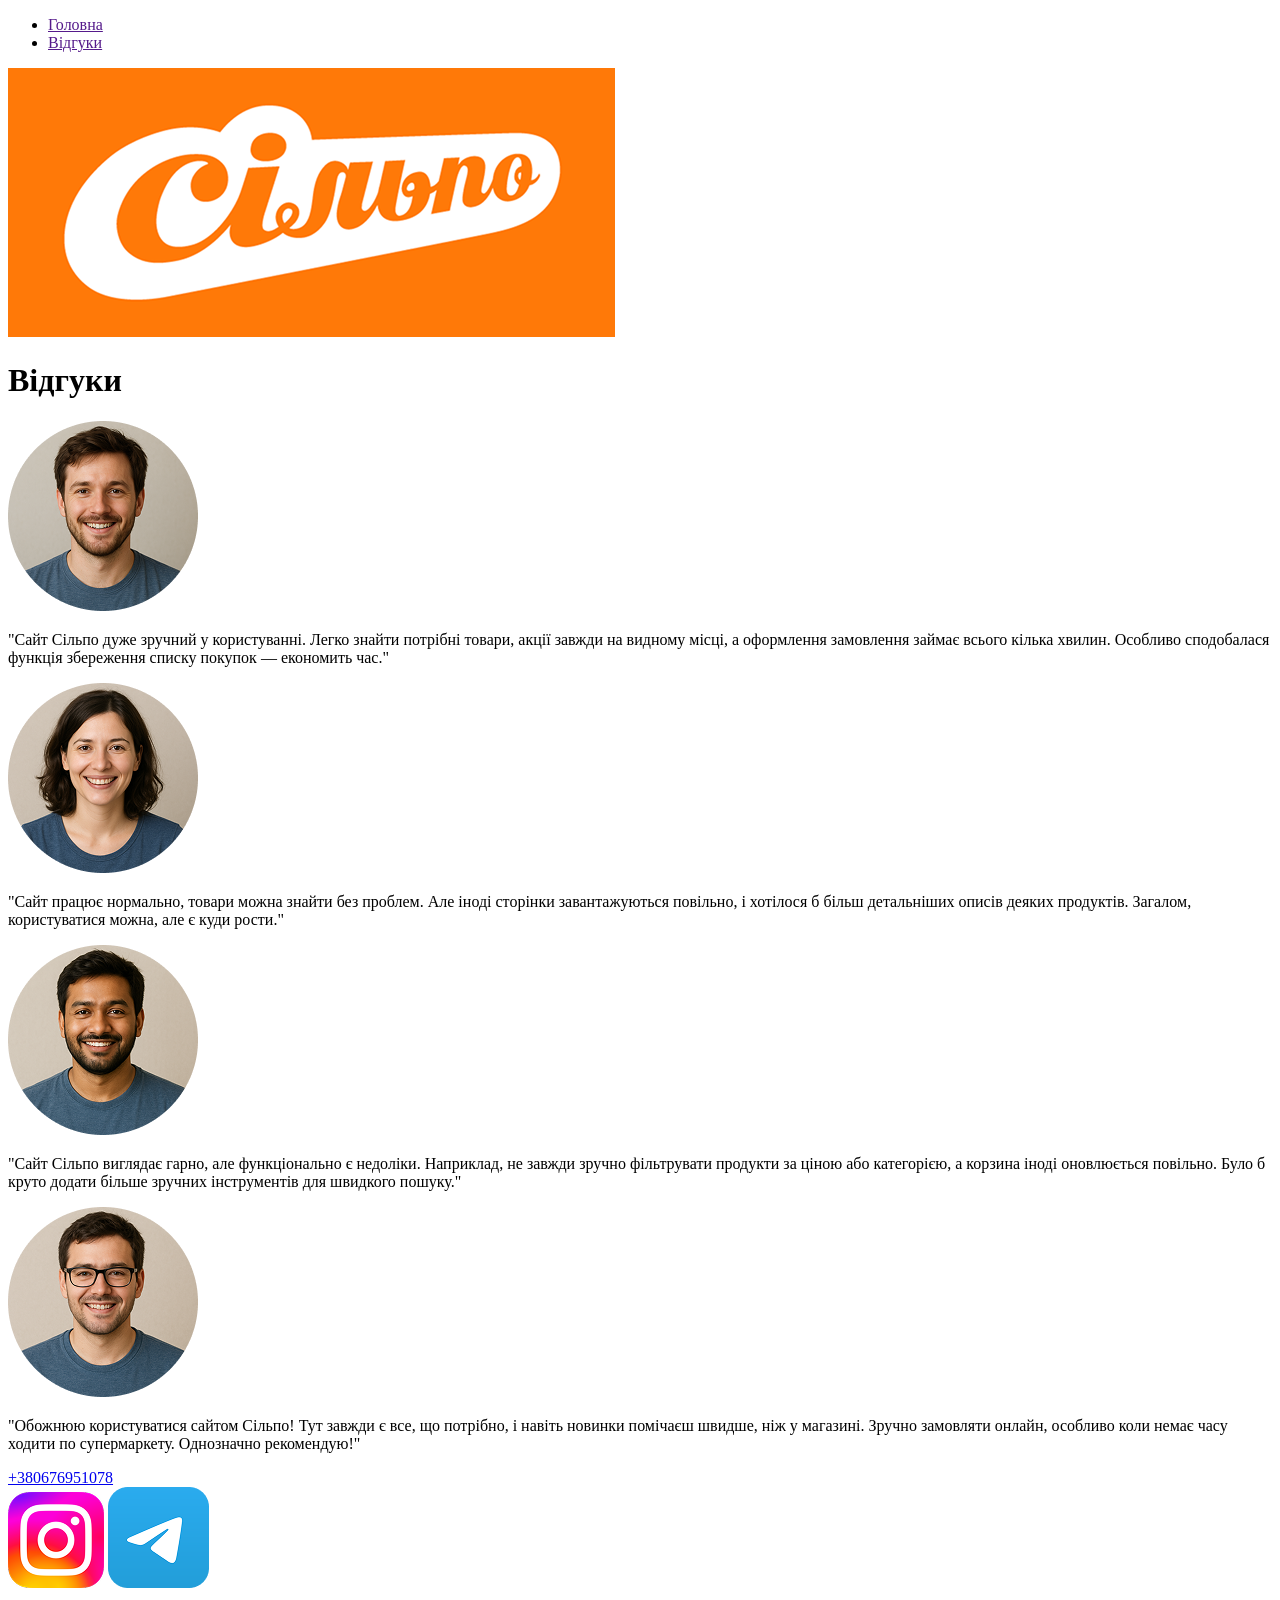
==== vidhuki.html @ 453cc80b "Add files via upload" ====
<!DOCTYPE html>
<html lang="uk">
<head>
    <meta charset="UTF-8">
    <title>сільпо</title>
</head>
<body>
<header>
    <ul>
        <li><a href="">Головна</a></li>
        <li><a href="">Відгуки</a></li>
    </ul>
    <img src="./img/image 2.png">
</header>

<main>
    <h1>Відгуки</h1>
    <div>
        <img src ="./img/11.png">
        <p>"Сайт Сільпо дуже зручний у користуванні. Легко знайти потрібні товари, акції завжди на видному місці, а оформлення замовлення займає всього кілька хвилин. Особливо сподобалася функція збереження списку покупок — економить час."</p>
    </div>
    <div>
        <img src ="./img/22.png">
        <p>"Сайт працює нормально, товари можна знайти без проблем. Але іноді сторінки завантажуються повільно, і хотілося б більш детальніших описів деяких продуктів. Загалом, користуватися можна, але є куди рости."</p>
    </div>
    <div>
        <img src ="./img/33.png">
        <p>"Сайт Сільпо виглядає гарно, але функціонально є недоліки. Наприклад, не завжди зручно фільтрувати продукти за ціною або категорією, а корзина іноді оновлюється повільно. Було б круто додати більше зручних інструментів для швидкого пошуку."</p>
    </div>
    <div>
        <img src ="./img/44.png">
        <p>"Обожнюю користуватися сайтом Сільпо! Тут завжди є все, що потрібно, і навіть новинки помічаєш швидше, ніж у магазині. Зручно замовляти онлайн, особливо коли немає часу ходити по супермаркету. Однозначно рекомендую!"</p>
    </div>


</main>


<footer>
    <a href="tel:+380676951078">+380676951078</a>
    <div>
        <img src="./img/image 9.png">
        <img src="./img/image 10.png">
    </div>
</footer>
</body>
</html>
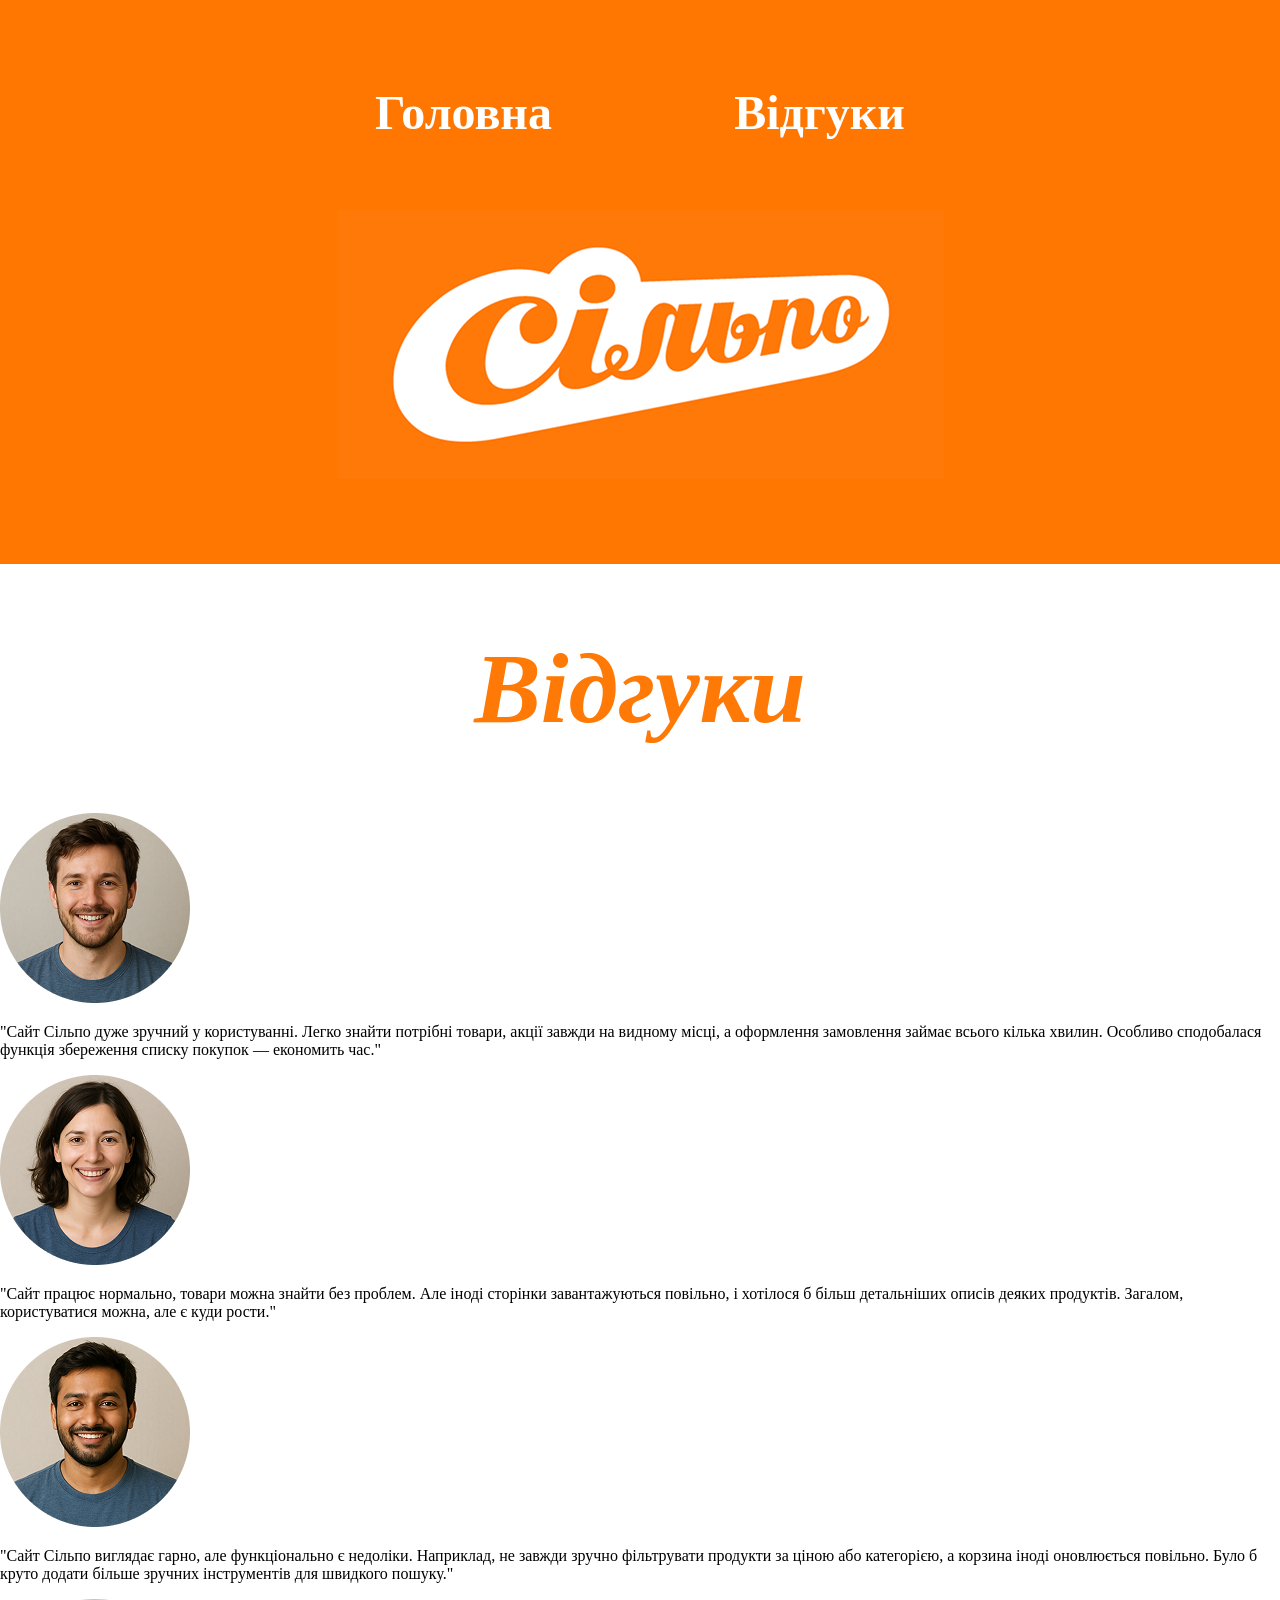
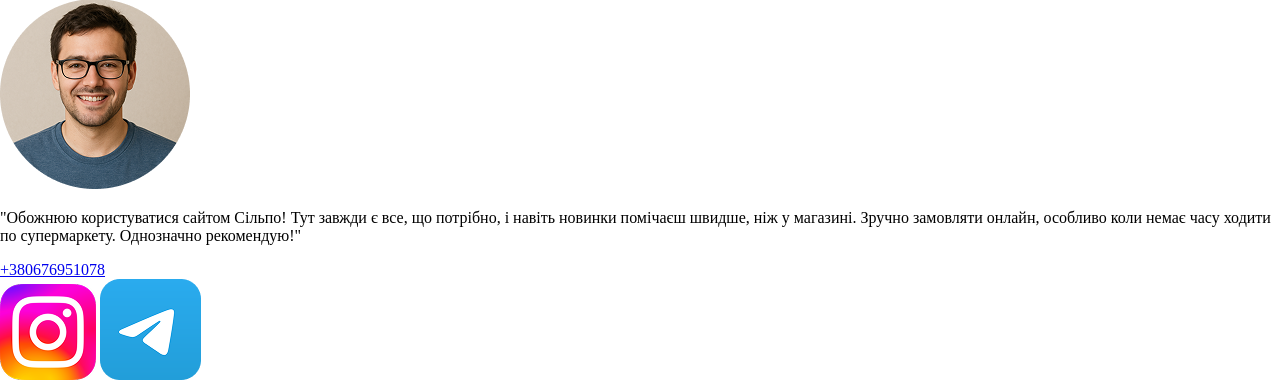
==== commit 3c93a740: "Add files via upload" ====
--- a/vidhuki.html
+++ b/vidhuki.html
@@ -3,18 +3,19 @@
 <head>
     <meta charset="UTF-8">
     <title>сільпо</title>
+    <link rel="stylesheet" href="./style.css">
 </head>
 <body>
 <header>
     <ul>
-        <li><a href="">Головна</a></li>
-        <li><a href="">Відгуки</a></li>
+        <li><a class="menu-item" href="./index.html">Головна</a></li>
+        <li><a class="menu-item" href="./vidhuki.html">Відгуки</a></li>
     </ul>
-    <img src="./img/image 2.png">
+    <img class="header-img" src="./img/image 2.png">
 </header>
 
 <main>
-    <h1>Відгуки</h1>
+    <h1 class="section-title">Відгуки</h1>
     <div>
         <img src ="./img/11.png">
         <p>"Сайт Сільпо дуже зручний у користуванні. Легко знайти потрібні товари, акції завжди на видному місці, а оформлення замовлення займає всього кілька хвилин. Особливо сподобалася функція збереження списку покупок — економить час."</p>
--- a/style.css
+++ b/style.css
@@ -0,0 +1,123 @@
+header{
+    background-color: #FF7700;
+    padding-top: 85px;
+    padding-bottom: 85px;
+}
+body{
+    margin: auto;
+    height: 100%;
+}
+.menu-item{
+    color: white;
+    font-weight: 700;
+    font-size: 48px;
+    text-decoration: none;
+}
+ul{
+    list-style: none;
+    padding: 0;
+    margin: auto;
+    margin-top: 0;
+    margin-top: 0;
+    display: flex;
+    width: 530px;
+    justify-content: space-between;
+    align-items: center;
+}
+
+.header-img{
+    display: block;
+    margin: auto;
+    margin-top: 70px;
+}
+.abot-text{
+    font-size: 24px;
+    width: 600px;
+}
+
+.about{
+    display: flex;
+    width: 1100px;
+    justify-content: space-between;
+    align-items: center;
+    margin: auto;
+    padding-top: 120px;
+    padding-bottom: 120px;
+}
+.section-title{
+    color: #FE7905;
+    font-size: 100px;
+    font-weight: 700;
+    font-style: italic;
+    text-align: center;
+}
+.name{
+    font-size: 24px;
+    font-weight: 700;
+    font-style: italic;
+    text-align: center;
+    margin-top: 28px;
+    margin-bottom: 19px;
+
+}
+.price{
+    font-size: 40px;
+    font-weight: 700;
+    font-style: italic;
+    margin-top: 0;
+    margin-bottom: 0;
+
+}
+
+button{
+    width: 170px;
+    height: 57px;
+    background-color: #FF7700;
+    color: white;
+    border: none;
+    border-radius: 10px;
+    font-size: 24px;
+    font-weight: 700;
+    font-style: italic;
+}
+.buy{
+    display: flex;
+    justify-content: space-between;
+    align-items: center;
+    width: 364px;
+    margin: auto;
+}
+
+article{
+    width: 365px;
+}
+
+.katalog-line{
+    display: flex;
+    justify-content: space-between;
+    align-items: center;
+    width: 1300px;
+    margin: auto;
+}
+article img{
+    display: block;
+    margin: auto;
+}
+
+.adr-img{
+    display: block;
+    margin: auto;
+    margin-top: 74px;
+}
+.adr-title{
+    font-size: 36px;
+    font-weight: 700;
+    text-align: center;
+    margin-top: 76px;
+    margin-bottom: 76px;
+}
+
+.adr-text{
+    font-size: 36px;
+    text-align: center;
+}
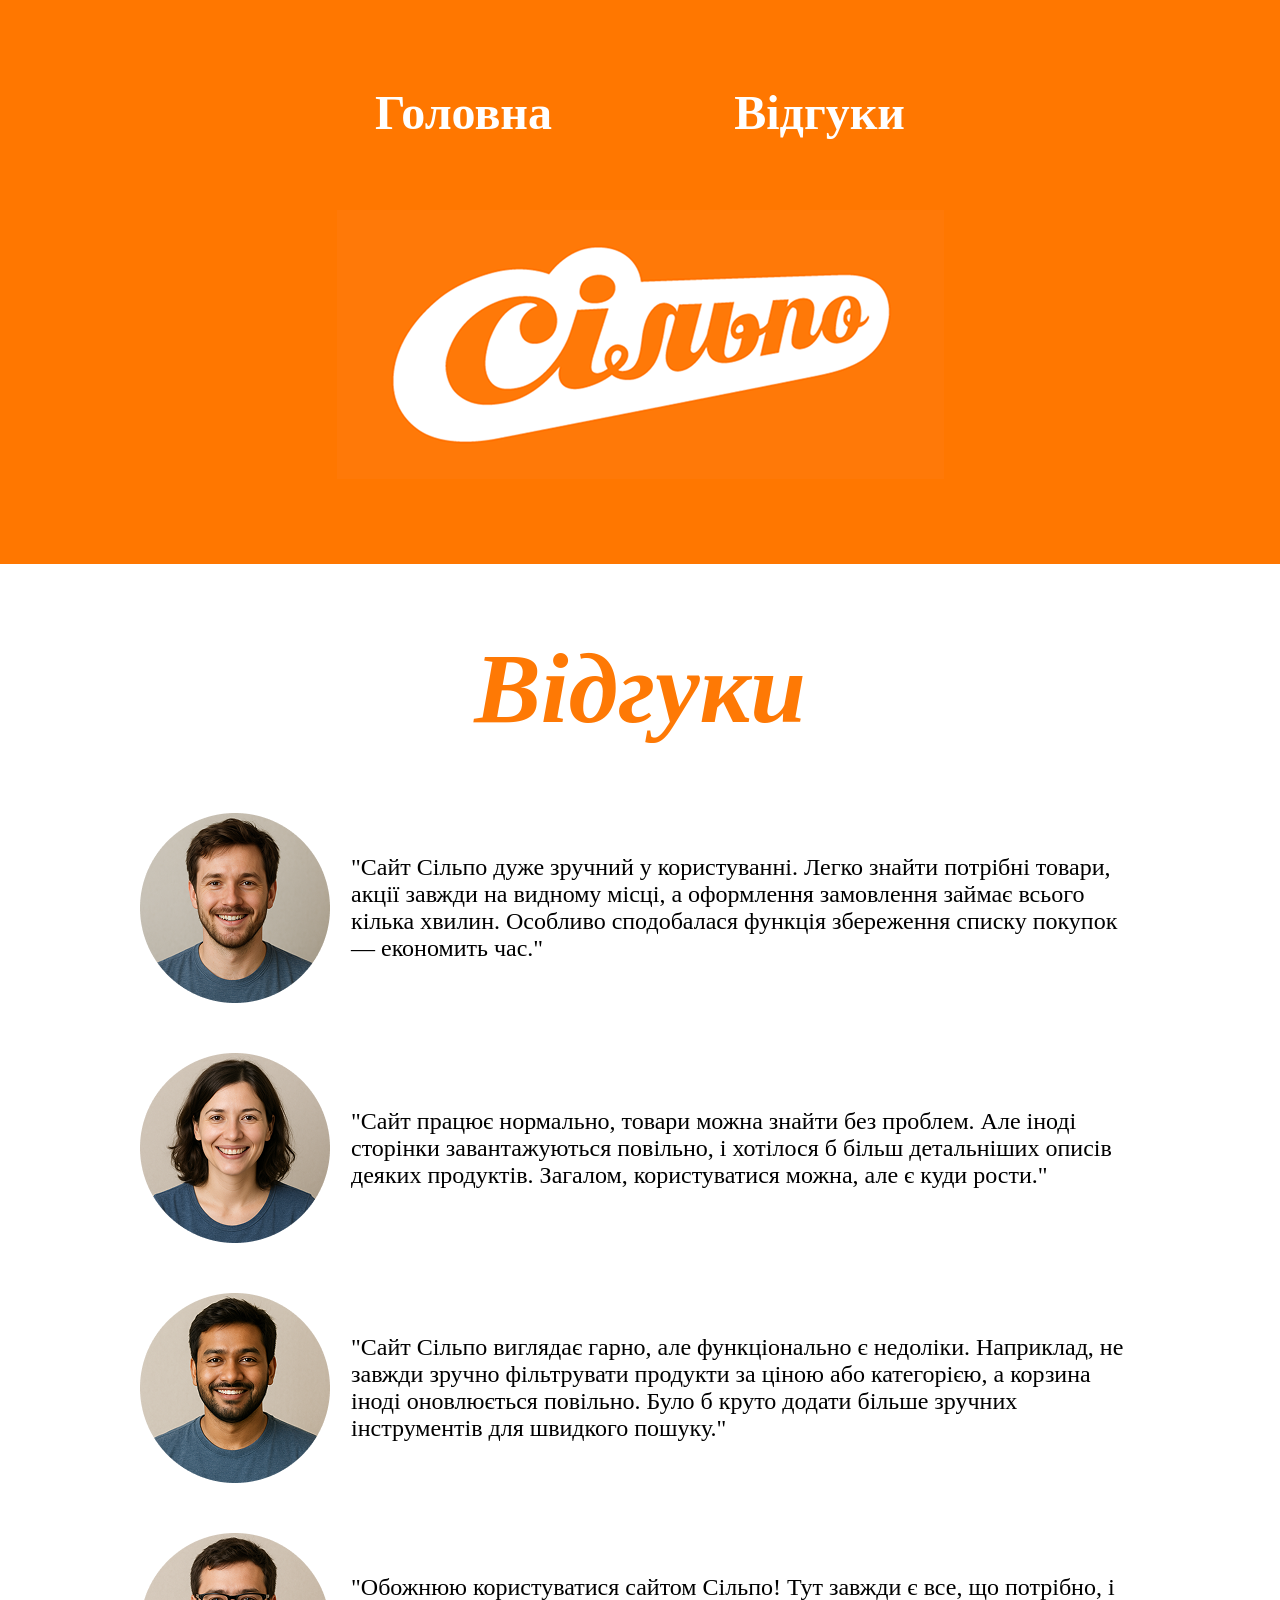
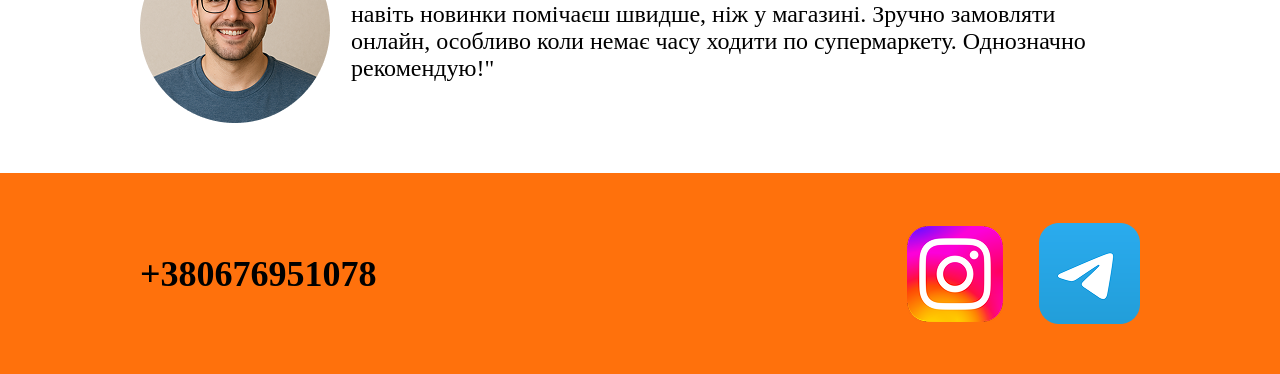
==== commit ea97e4d7: "Add files via upload" ====
--- a/vidhuki.html
+++ b/vidhuki.html
@@ -16,21 +16,21 @@
 
 <main>
     <h1 class="section-title">Відгуки</h1>
-    <div>
+    <div class="rew">
         <img src ="./img/11.png">
-        <p>"Сайт Сільпо дуже зручний у користуванні. Легко знайти потрібні товари, акції завжди на видному місці, а оформлення замовлення займає всього кілька хвилин. Особливо сподобалася функція збереження списку покупок — економить час."</p>
+        <p class="rew-text">"Сайт Сільпо дуже зручний у користуванні. Легко знайти потрібні товари, акції завжди на видному місці, а оформлення замовлення займає всього кілька хвилин. Особливо сподобалася функція збереження списку покупок — економить час."</p>
     </div>
-    <div>
+    <div class="rew">
         <img src ="./img/22.png">
-        <p>"Сайт працює нормально, товари можна знайти без проблем. Але іноді сторінки завантажуються повільно, і хотілося б більш детальніших описів деяких продуктів. Загалом, користуватися можна, але є куди рости."</p>
+        <p class="rew-text">"Сайт працює нормально, товари можна знайти без проблем. Але іноді сторінки завантажуються повільно, і хотілося б більш детальніших описів деяких продуктів. Загалом, користуватися можна, але є куди рости."</p>
     </div>
-    <div>
+    <div class="rew">
         <img src ="./img/33.png">
-        <p>"Сайт Сільпо виглядає гарно, але функціонально є недоліки. Наприклад, не завжди зручно фільтрувати продукти за ціною або категорією, а корзина іноді оновлюється повільно. Було б круто додати більше зручних інструментів для швидкого пошуку."</p>
+        <p class="rew-text">"Сайт Сільпо виглядає гарно, але функціонально є недоліки. Наприклад, не завжди зручно фільтрувати продукти за ціною або категорією, а корзина іноді оновлюється повільно. Було б круто додати більше зручних інструментів для швидкого пошуку."</p>
     </div>
-    <div>
+    <div class="rew">
         <img src ="./img/44.png">
-        <p>"Обожнюю користуватися сайтом Сільпо! Тут завжди є все, що потрібно, і навіть новинки помічаєш швидше, ніж у магазині. Зручно замовляти онлайн, особливо коли немає часу ходити по супермаркету. Однозначно рекомендую!"</p>
+        <p class="rew-text">"Обожнюю користуватися сайтом Сільпо! Тут завжди є все, що потрібно, і навіть новинки помічаєш швидше, ніж у магазині. Зручно замовляти онлайн, особливо коли немає часу ходити по супермаркету. Однозначно рекомендую!"</p>
     </div>
 
 
@@ -38,10 +38,12 @@
 
 
 <footer>
+    <div class="pos">
     <a href="tel:+380676951078">+380676951078</a>
-    <div>
+    <div class="social">
         <img src="./img/image 9.png">
         <img src="./img/image 10.png">
+    </div>
     </div>
 </footer>
 </body>
--- a/style.css
+++ b/style.css
@@ -120,4 +120,43 @@
 .adr-text{
     font-size: 36px;
     text-align: center;
+}
+
+footer a{
+    font-weight: 700;
+    font-size: 36px;
+    color: black;
+    text-decoration: none;
+}
+.social{
+    display: flex;
+    justify-content: space-between;
+    align-items: center;
+    width: 233px;
+}
+
+footer{
+    background-color: #FF710C;
+    padding-top: 50px;
+    padding-bottom: 50px;
+    
+}
+.pos{
+    display: flex;
+        width: 1000px;
+        justify-content: space-between;
+        align-items: center;
+        margin: auto;
+}
+.rew-text{
+    font-size: 24px;
+    width: 789px;
+}
+.rew{
+    display: flex;
+    width: 1000px;
+    justify-content: space-between;
+    align-items: center;
+    margin: auto;
+    margin-bottom: 50px;
 }
